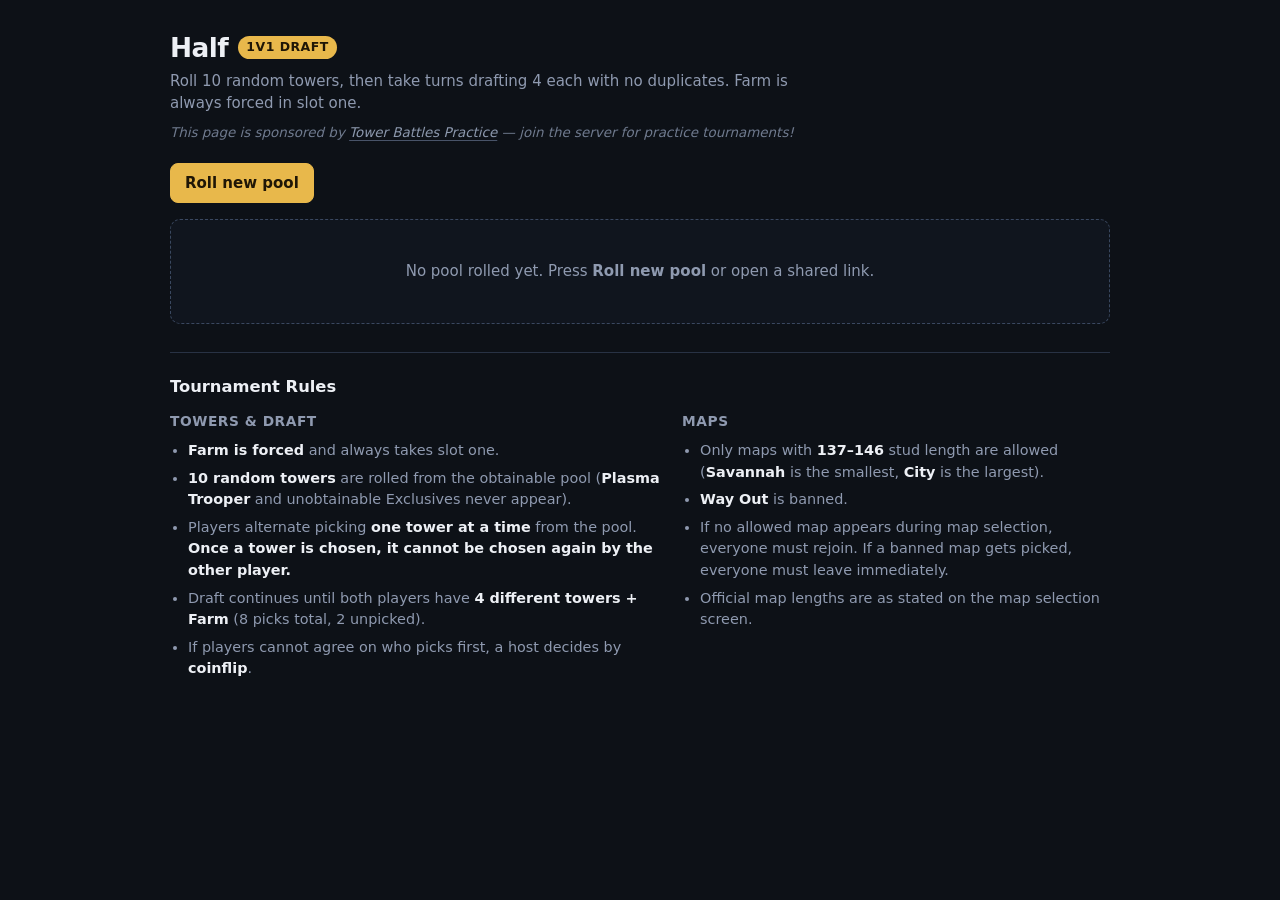
==== half/index.html @ 494b7d4e "Add Half 1v1 restriction roller and draft" ====
<!DOCTYPE html>
<html lang="en">
<head>
<meta charset="UTF-8">
<meta name="viewport" content="width=device-width, initial-scale=1.0">
<title>Half 1v1 — Restriction Roller</title>
<style>
:root{
  --bg:#0d1117;
  --panel:#151b26;
  --card:#1c2433;
  --card-hover:#232d40;
  --line:#283244;
  --line-strong:#3a4860;
  --ink:#edf0f5;
  --muted:#8f9ab0;
  --p1:#e8b84b;
  --p1-bg:rgba(232,184,75,.14);
  --p1-line:rgba(232,184,75,.55);
  --p2:#68b0ff;
  --p2-bg:rgba(104,176,255,.14);
  --p2-line:rgba(104,176,255,.55);
  --ok:#6ed494;
  --ok-bg:rgba(110,212,148,.12);
  --red:#f07a7a;
  --radius:10px;
}
*{box-sizing:border-box}
body{
  margin:0;
  background:var(--bg);
  color:var(--ink);
  font:15px/1.5 system-ui,-apple-system,"Segoe UI",Roboto,sans-serif;
  -webkit-font-smoothing:antialiased;
  padding:0 18px 56px;
}
.wrap{max-width:940px;margin:0 auto}

header{padding:32px 0 20px}
.title-row{display:flex;align-items:center;gap:10px;flex-wrap:wrap}
h1{font-size:1.65rem;letter-spacing:-.02em;margin:0;line-height:1.2}
.mode-tag{
  font-size:.78rem;font-weight:700;letter-spacing:.04em;text-transform:uppercase;
  color:#1f1606;background:var(--p1);padding:2px 8px;border-radius:999px;
}
.sub{color:var(--muted);margin:6px 0 0;max-width:68ch}
.sponsor{color:#6f7a8e;font-size:.84rem;margin:8px 0 0}
.sponsor a{color:#8c98ad;text-decoration-color:#485368;text-underline-offset:3px}
.sponsor a:hover{color:var(--p1);text-decoration-color:var(--p1)}

button{
  font:inherit;cursor:pointer;border:1px solid var(--line);
  background:var(--card);color:var(--ink);
  padding:8px 14px;border-radius:8px;
  transition:background .12s,border-color .12s,transform .08s,opacity .12s;
}
button:hover:not(:disabled){background:var(--card-hover);border-color:var(--line-strong)}
button:active:not(:disabled){transform:translateY(1px)}
button:focus-visible{outline:2px solid var(--p1);outline-offset:2px}
button:disabled{cursor:default;opacity:.45}
button.primary{background:var(--p1);border-color:var(--p1);color:#1f1606;font-weight:600}
button.primary:hover:not(:disabled){background:#f0c561;border-color:#f0c561}
button.ghost{background:transparent;padding:6px 11px;font-size:.88rem}

.toolbar{display:flex;flex-wrap:wrap;gap:8px;align-items:center;margin-bottom:16px}
.toolbar-meta{margin-left:auto;display:flex;align-items:center;gap:10px;flex-wrap:wrap}
.copied{color:var(--ok);font-size:.86rem;font-weight:500}
.seed{
  font:12.5px/1.2 ui-monospace,SFMono-Regular,Menlo,Consolas,monospace;
  color:var(--muted);background:var(--panel);border:1px solid var(--line);
  padding:5px 9px;border-radius:6px;
}
.seed:empty{display:none}
.share{margin:-6px 0 16px;display:none}
.share.show{display:block}
.share input{
  width:100%;font:13.5px/1.4 ui-monospace,SFMono-Regular,Menlo,monospace;
  background:var(--panel);border:1px solid var(--line-strong);color:var(--ink);
  padding:9px 11px;border-radius:8px;
}

.empty{
  color:var(--muted);padding:40px 24px;
  border:1px dashed var(--line-strong);border-radius:var(--radius);
  text-align:center;background:rgba(21,27,38,.5);
}

.section-label{
  display:flex;align-items:baseline;justify-content:space-between;gap:10px;
  flex-wrap:wrap;margin-bottom:12px;
}
.section-label h2{font-size:1.02rem;font-weight:600;margin:0;letter-spacing:-.01em}
.hint{font-size:.86rem;color:var(--muted)}

.panel{
  background:var(--panel);border:1px solid var(--line);
  border-radius:var(--radius);padding:16px;
}
.panel + .panel{margin-top:16px}

.pool{display:grid;grid-template-columns:repeat(5,minmax(0,1fr));gap:10px}
.tw{
  position:relative;display:flex;flex-direction:column;align-items:center;
  justify-content:center;gap:6px;padding:14px 8px 12px;text-align:center;
  min-height:106px;border-radius:9px;
}
.tw img{width:48px;height:48px;object-fit:contain;flex:none}
.tw .name{font-size:.88rem;font-weight:600;line-height:1.2;overflow-wrap:anywhere}
.tw .badge{
  position:absolute;top:6px;right:6px;
  font-size:.7rem;font-weight:700;letter-spacing:.02em;
  padding:2px 6px;border-radius:5px;line-height:1.2;
}
.pool.turn-p1 .tw:not(:disabled):hover{border-color:var(--p1);background:var(--p1-bg)}
.pool.turn-p2 .tw:not(:disabled):hover{border-color:var(--p2);background:var(--p2-bg)}
.tw.p1{background:var(--p1-bg);border-color:var(--p1-line);opacity:1}
.tw.p1 .badge{background:var(--p1);color:#1f1606}
.tw.p2{background:var(--p2-bg);border-color:var(--p2-line);opacity:1}
.tw.p2 .badge{background:var(--p2);color:#09192c}
.tw.unused{opacity:.38}
.tw.unused .badge{display:none}

.draft-bar{
  display:flex;flex-wrap:wrap;align-items:center;justify-content:space-between;
  gap:10px;padding-bottom:14px;margin-bottom:16px;border-bottom:1px solid var(--line);
}
.status{display:flex;align-items:center;gap:9px;flex-wrap:wrap}
.dot{width:9px;height:9px;border-radius:50%;flex:none;background:var(--muted)}
.status.p1 .dot{background:var(--p1);box-shadow:0 0 0 3px var(--p1-bg)}
.status.p2 .dot{background:var(--p2);box-shadow:0 0 0 3px var(--p2-bg)}
.status.ok .dot{background:var(--ok);box-shadow:0 0 0 3px var(--ok-bg)}
.status .word{font-weight:600}
.status.p1 .word{color:var(--p1)}
.status.p2 .word{color:var(--p2)}
.status.ok .word{color:var(--ok)}
.status .why{color:var(--muted);font-size:.9rem}

.draft-controls{display:flex;flex-wrap:wrap;gap:6px;align-items:center}
.coin{font-size:.85rem;color:var(--muted);margin-top:12px}
.coin:empty{display:none}
.coin b.p1{color:var(--p1)}
.coin b.p2{color:var(--p2)}

.player{
  padding:12px 14px;border-radius:9px;background:rgba(13,17,23,.45);
  border:1px solid var(--line);border-left-width:3px;
}
.player.p1{border-left-color:var(--p1)}
.player.p2{border-left-color:var(--p2)}
.player + .player{margin-top:12px}
.player-head{display:flex;align-items:center;justify-content:space-between;gap:8px;margin-bottom:10px}
.player-name{font-size:.95rem;font-weight:650;margin:0}
.player.p1 .player-name{color:var(--p1)}
.player.p2 .player-name{color:var(--p2)}
.pill{
  font-size:.76rem;font-weight:600;padding:2px 8px;border-radius:999px;
  border:1px solid var(--line);color:var(--muted);
}
.pill.p1{color:var(--p1);border-color:var(--p1-line);background:var(--p1-bg)}
.pill.p2{color:var(--p2);border-color:var(--p2-line);background:var(--p2-bg)}
.pill.ok{color:var(--ok);border-color:rgba(110,212,148,.4);background:var(--ok-bg)}

.slots{display:grid;grid-template-columns:repeat(5,minmax(0,1fr));gap:8px}
.slot{
  position:relative;min-height:98px;border:1px dashed var(--line);
  border-radius:8px;background:var(--card);
  display:flex;flex-direction:column;align-items:center;justify-content:center;
  gap:3px;font-size:.82rem;text-align:center;color:var(--muted);
  padding:8px 6px;overflow-wrap:anywhere;
}
.slot img{width:44px;height:44px;object-fit:contain}
.slot .sname{font-weight:600;color:var(--ink);line-height:1.2}
.slot small{font-size:.73rem;color:var(--muted)}
.slot.fixed,.slot.filled{border-style:solid}
.slot.p1{border-color:var(--p1-line);background:var(--p1-bg)}
.slot.p2{border-color:var(--p2-line);background:var(--p2-bg)}
.slot.next-p1{border-color:var(--p1);color:var(--p1);background:rgba(232,184,75,.05)}
.slot.next-p2{border-color:var(--p2);color:var(--p2);background:rgba(104,176,255,.05)}
button.slot.filled:hover{border-color:var(--red);background:rgba(240,122,122,.12)}
.slot .x{position:absolute;top:4px;right:7px;font-size:.9rem;line-height:1;color:var(--muted)}
button.slot.filled:hover .x{color:var(--red)}

.rules{margin-top:28px;border-top:1px solid var(--line);padding-top:22px}
.rules-grid{display:grid;grid-template-columns:1.15fr 1fr;gap:20px}
.rules h2{font-size:1.02rem;font-weight:600;margin:0 0 12px}
.rules h3{font-size:.86rem;font-weight:650;text-transform:uppercase;letter-spacing:.04em;color:var(--muted);margin:0 0 8px}
.rules ul{padding-left:18px;margin:0;color:var(--muted);font-size:.9rem}
.rules li{margin-bottom:6px}
.rules b{color:var(--ink);font-weight:600}

@media(max-width:740px){
  .pool{grid-template-columns:repeat(2,minmax(0,1fr));gap:8px}
  .tw{flex-direction:row;justify-content:flex-start;text-align:left;min-height:56px;padding:8px 34px 8px 10px;gap:10px}
  .tw img{width:34px;height:34px}
  .tw .badge{top:50%;transform:translateY(-50%);right:8px}
  .slots{gap:5px}
  .slot{min-height:86px;font-size:.74rem;padding:6px 3px}
  .slot img{width:34px;height:34px}
  .rules-grid{grid-template-columns:1fr;gap:16px}
  .toolbar-meta{margin-left:0}
}
</style>
</head>
<body>
<div class="wrap">
  <header>
    <div class="title-row">
      <h1>Half</h1>
      <span class="mode-tag">1v1 Draft</span>
    </div>
    <p class="sub">Roll 10 random towers, then take turns drafting 4 each with no duplicates. Farm is always forced in slot one.</p>
    <p class="sponsor"><em>This page is sponsored by <a id="sponsor-link" target="_blank" rel="noopener">Tower Battles Practice</a> — join the server for practice tournaments!</em></p>
  </header>

  <div class="toolbar">
    <button type="button" class="primary" id="roll">Roll new pool</button>
    <button type="button" id="copy" hidden>Copy URL</button>
    <button type="button" id="copypool" hidden>Copy pool</button>
    <div class="toolbar-meta">
      <span class="copied" id="copied"></span>
      <span class="seed" id="seedlbl"></span>
    </div>
  </div>
  <div class="share" id="share"><input id="shareurl" type="text" readonly spellcheck="false"></div>

  <div id="poolwrap"></div>

  <div id="draftwrap" class="panel" hidden>
    <div class="draft-bar">
      <div class="status" id="status">
        <span class="dot"></span>
        <span class="word" id="vword"></span>
        <span class="why" id="vwhy"></span>
      </div>
      <div class="draft-controls">
        <button type="button" class="ghost" id="coinflip">Flip coin</button>
        <button type="button" class="ghost" id="undo">Undo</button>
        <button type="button" class="ghost" id="reset">Reset</button>
      </div>
    </div>

    <div class="player p1">
      <div class="player-head">
        <h3 class="player-name">Player 1</h3>
        <span class="pill" id="p1tag"></span>
      </div>
      <div class="slots" id="slots1"></div>
    </div>

    <div class="player p2">
      <div class="player-head">
        <h3 class="player-name">Player 2</h3>
        <span class="pill" id="p2tag"></span>
      </div>
      <div class="slots" id="slots2"></div>
    </div>

    <div class="coin" id="coinlbl"></div>
  </div>

  <section class="rules">
    <h2>Tournament Rules</h2>
    <div class="rules-grid">
      <div>
        <h3>Towers &amp; Draft</h3>
        <ul>
          <li><b>Farm is forced</b> and always takes slot one.</li>
          <li><b>10 random towers</b> are rolled from the obtainable pool (<b>Plasma Trooper</b> and unobtainable Exclusives never appear).</li>
          <li>Players alternate picking <b>one tower at a time</b> from the pool. <b>Once a tower is chosen, it cannot be chosen again by the other player.</b></li>
          <li>Draft continues until both players have <b>4 different towers + Farm</b> (8 picks total, 2 unpicked).</li>
          <li>If players cannot agree on who picks first, a host decides by <b>coinflip</b>.</li>
        </ul>
      </div>
      <div>
        <h3>Maps</h3>
        <ul>
          <li>Only maps with <b>137–146</b> stud length are allowed (<b>Savannah</b> is the smallest, <b>City</b> is the largest).</li>
          <li><b>Way Out</b> is banned.</li>
          <li>If no allowed map appears during map selection, everyone must rejoin. If a banned map gets picked, everyone must leave immediately.</li>
          <li>Official map lengths are as stated on the map selection screen.</li>
        </ul>
      </div>
    </div>
  </section>
</div>

<script>
/*
  URL format: ?r=<16 hex chars> (64-bit seed). The 10-tower pool is drawn from a ChaCha20
  keystream (RFC 8439 block function) keyed by the seed, so the URL cannot be edited
  to produce arbitrary pools.

  To reproduce externally (e.g. Python):
    key   = 8 little-endian u32 words: [seed & 0xFFFFFFFF, seed >> 32, 0, 0, 0, 0, 0, 0]
    nonce = [0, 0, 0]; block counter starts at 0 and increments per block
    next(): take the next u32 word of ChaCha20 block output (16 words per block,
            in order), generating a new block when the current one is exhausted
    uniform(n): lim = floor(2^32 / n) * n; draw w = next() until w < lim; return w % n
    pool = CANDIDATES (alphabetical, below) copied
    for i in 0..9: j = i + uniform(len(pool) - i); swap pool[i], pool[j]
    rolled = pool[0:10]
    Check: seed 0123456789abcdef gives Scout, Mercenary, Phaser, Barracks, Zed,
      Soldier, Railgunner, Enforcer, Mortar, Fragger (in draw order).
*/
const sponsorLink = document.getElementById("sponsor-link");
sponsorLink.href = ["https:", "", ["dis", "cord.gg"].join(""), ["Ze7f", "wbr3CF"].join("")].join("/");

const CANDIDATES = ["Anarchist","Aviator","Barracks","Commander","Commando","Cryo-Gunner","DJ",
  "Enforcer","Flamethrower","Fragger","Golden Commando","Golden Scout","Graveyard","Hallowboomer",
  "Marksman","Mercenary","Mortar","Patrioteer","Patrol","Phaser","Railgunner","Scout",
  "Shotgunner","Sniper","Soldier","Tuber","Tweeter","Zed"];
const POOL_SIZE = 10;
const PICKS_PER_PLAYER = 4;
const icon = n => "icons/" + n.replace(/[ -]/g,"_") + ".png";

const rotl = (x,n) => ((x << n) | (x >>> (32-n))) >>> 0;
function qr(s,a,b,c,d){
  s[a]=(s[a]+s[b])>>>0; s[d]=rotl(s[d]^s[a],16);
  s[c]=(s[c]+s[d])>>>0; s[b]=rotl(s[b]^s[c],12);
  s[a]=(s[a]+s[b])>>>0; s[d]=rotl(s[d]^s[a],8);
  s[c]=(s[c]+s[d])>>>0; s[b]=rotl(s[b]^s[c],7);
}
function chachaBlock(key, counter, nonce){
  const st = [0x61707865,0x3320646e,0x79622d32,0x6b206574, ...key, counter, ...nonce];
  const w = st.slice();
  for(let i=0;i<10;i++){
    qr(w,0,4,8,12); qr(w,1,5,9,13); qr(w,2,6,10,14); qr(w,3,7,11,15);
    qr(w,0,5,10,15); qr(w,1,6,11,12); qr(w,2,7,8,13); qr(w,3,4,9,14);
  }
  return w.map((x,i)=>(x+st[i])>>>0);
}
function chachaStream(seed){
  const key = [Number(seed & 0xFFFFFFFFn), Number(seed >> 32n), 0,0,0,0,0,0];
  let words = [], counter = 0;
  const next = () => { if(!words.length){ words = chachaBlock(key, counter++, [0,0,0]); } return words.shift(); };
  return function uniform(n){
    const lim = Math.floor(4294967296 / n) * n;
    for(;;){ const w = next(); if(w < lim) return w % n; }
  };
}
function poolFromSeed(seed){
  const uniform = chachaStream(seed);
  const pool = CANDIDATES.slice();
  for(let i=0;i<POOL_SIZE;i++){
    const j = i + uniform(pool.length - i);
    [pool[i],pool[j]] = [pool[j],pool[i]];
  }
  return pool.slice(0, POOL_SIZE);
}
function parseSeed(s){ return /^[0-9a-f]{16}$/i.test(s||"") ? BigInt("0x"+s) : null; }
function randomSeed(){ const b = new BigUint64Array(1); crypto.getRandomValues(b); return b[0]; }
const hex = s => s.toString(16).padStart(16,"0");

let seed = null, pool = null, sortedPool = null;
let picks = {1: [], 2: []};
let historyStack = [];
let firstPlayer = 1;
let coinFlips = 0;

function nextPlayer(){
  const n1 = picks[1].length, n2 = picks[2].length;
  if(n1 >= PICKS_PER_PLAYER && n2 >= PICKS_PER_PLAYER) return null;
  if(n1 < n2) return 1;
  if(n2 < n1) return 2;
  return firstPlayer;
}
function ownerOf(tower){
  if(picks[1].includes(tower)) return 1;
  if(picks[2].includes(tower)) return 2;
  return 0;
}
function pickNumberOf(tower){
  const idx = historyStack.findIndex(e => e.tower === tower);
  return idx >= 0 ? idx + 1 : 0;
}
function draftTower(tower){
  const turn = nextPlayer();
  if(!turn || ownerOf(tower)) return;
  picks[turn].push(tower);
  historyStack.push({player: turn, tower});
  render();
}
function removeTower(player, tower){
  picks[player] = picks[player].filter(t => t !== tower);
  historyStack = historyStack.filter(e => e.tower !== tower);
  render();
}
function undoPick(){
  const last = historyStack.pop();
  if(!last) return;
  picks[last.player] = picks[last.player].filter(t => t !== last.tower);
  render();
}
function resetDraft(){
  picks = {1: [], 2: []};
  historyStack = [];
  render();
}

function renderPool(){
  const el = document.getElementById("poolwrap");
  if(!pool){
    el.innerHTML = '<div class="empty">No pool rolled yet. Press <b>Roll new pool</b> or open a shared link.</div>';
    return;
  }
  const turn = nextPlayer();
  const remaining = POOL_SIZE - historyStack.length;
  const hint = turn
    ? `Click a tower to draft for Player ${turn} · ${remaining} available`
    : `${remaining} towers left unpicked`;

  el.innerHTML = `<div class="panel">
    <div class="section-label">
      <h2>Rolled pool</h2>
      <span class="hint">${hint}</span>
    </div>
    <div class="pool ${turn ? "turn-p"+turn : ""}">${sortedPool.map(t => {
      const owner = ownerOf(t);
      const num = pickNumberOf(t);
      const cls = owner ? `p${owner}` : (!turn ? "unused" : "");
      const badge = owner ? `<span class="badge">P${owner} · #${num}</span>` : "";
      const disabled = owner || !turn ? "disabled" : "";
      return `<button type="button" class="tw ${cls}" data-t="${t}" ${disabled}>${badge}<img src="${icon(t)}" alt=""><span class="name">${t}</span></button>`;
    }).join("")}</div>
  </div>`;

  el.querySelectorAll("button[data-t]").forEach(b => b.addEventListener("click", () => draftTower(b.dataset.t)));
}

function renderPlayerSlots(player, elId, tagId){
  const el = document.getElementById(elId);
  const tag = document.getElementById(tagId);
  const turn = nextPlayer();
  const list = picks[player];

  tag.className = "pill";
  if(turn === player){
    tag.textContent = "Picking now";
    tag.classList.add("p"+player);
  } else if(list.length === PICKS_PER_PLAYER){
    tag.textContent = "Ready · 5/5";
    tag.classList.add("ok");
  } else {
    tag.textContent = `${list.length} / ${PICKS_PER_PLAYER} drafted`;
  }

  const names = ["Farm", ...list];
  el.innerHTML = "";
  for(let i=0;i<PICKS_PER_PLAYER+1;i++){
    const t = names[i];
    const isRemovable = Boolean(t && t !== "Farm");
    const d = document.createElement(isRemovable ? "button" : "div");
    d.className = "slot";
    if(t){
      const num = t === "Farm" ? 0 : pickNumberOf(t);
      d.innerHTML = `<img src="${icon(t)}" alt=""><span class="sname">${t}</span><small>${t==="Farm" ? "required" : "pick #"+num}</small>`;
      if(t === "Farm"){
        d.classList.add("fixed");
      } else {
        d.type = "button";
        d.title = "Remove " + t;
        d.classList.add("filled", "p"+player);
        d.insertAdjacentHTML("beforeend", '<span class="x" aria-hidden="true">×</span>');
        d.addEventListener("click", () => removeTower(player, t));
      }
    } else if(turn === player && i === names.length){
      d.classList.add("next-p"+player);
      d.textContent = "next pick";
    } else {
      d.textContent = "open";
    }
    el.appendChild(d);
  }
}

function renderDraft(){
  const wrap = document.getElementById("draftwrap");
  if(!pool){ wrap.hidden = true; return; }
  wrap.hidden = false;

  const turn = nextPlayer();
  const totalPicks = historyStack.length;
  const maxPicks = PICKS_PER_PLAYER * 2;
  const st = document.getElementById("status");
  st.classList.remove("p1","p2","ok");
  if(turn){
    st.classList.add("p"+turn);
    document.getElementById("vword").textContent = `Player ${turn}'s turn`;
    document.getElementById("vwhy").textContent = `Pick ${totalPicks + 1} of ${maxPicks}`;
  } else {
    st.classList.add("ok");
    document.getElementById("vword").textContent = "Draft complete";
    document.getElementById("vwhy").textContent = "4 towers + Farm each";
  }

  renderPlayerSlots(1, "slots1", "p1tag");
  renderPlayerSlots(2, "slots2", "p2tag");

  document.getElementById("undo").disabled = historyStack.length === 0;
  document.getElementById("reset").disabled = historyStack.length === 0;
}

function render(){
  renderPool();
  renderDraft();
}

function clearFeedback(){
  document.getElementById("copied").textContent = "";
  document.getElementById("share").classList.remove("show");
}

function setSeed(s, push){
  seed = s;
  pool = poolFromSeed(s);
  sortedPool = pool.slice().sort((a,b) => a.localeCompare(b));
  picks = {1: [], 2: []};
  historyStack = [];
  firstPlayer = 1;
  coinFlips = 0;
  document.getElementById("coinlbl").textContent = "";

  const url = location.pathname + "?r=" + hex(s);
  if(push) history.pushState(null,"",url); else history.replaceState(null,"",url);
  document.getElementById("seedlbl").textContent = hex(s);
  document.getElementById("copy").hidden = false;
  document.getElementById("copypool").hidden = false;
  clearFeedback();
  render();
}

function loadFromUrl(){
  const s = parseSeed(new URLSearchParams(location.search).get("r"));
  if(s === null){
    seed = pool = sortedPool = null;
    picks = {1: [], 2: []};
    historyStack = [];
    firstPlayer = 1;
    coinFlips = 0;
    document.getElementById("seedlbl").textContent = "";
    document.getElementById("coinlbl").textContent = "";
    document.getElementById("copy").hidden = true;
    document.getElementById("copypool").hidden = true;
    clearFeedback();
    render();
  } else {
    setSeed(s, false);
  }
}

async function copyText(text, label){
  try{
    await navigator.clipboard.writeText(text);
    document.getElementById("copied").textContent = label;
    document.getElementById("share").classList.remove("show");
  } catch(e){
    const sh = document.getElementById("share");
    sh.classList.add("show");
    const inp = document.getElementById("shareurl");
    inp.value = text;
    inp.focus();
    inp.select();
  }
}

document.getElementById("roll").addEventListener("click", () => setSeed(randomSeed(), true));
document.getElementById("undo").addEventListener("click", undoPick);
document.getElementById("reset").addEventListener("click", resetDraft);
document.getElementById("coinflip").addEventListener("click", () => {
  const b = new Uint8Array(1);
  crypto.getRandomValues(b);
  const winner = (b[0] & 1) + 1;
  coinFlips++;
  const lbl = document.getElementById("coinlbl");
  if(historyStack.length === 0){
    firstPlayer = winner;
    render();
  }
  const suffix = coinFlips > 1 ? ` (#${coinFlips})` : "";
  lbl.innerHTML = `Coinflip${suffix}: <b class="p${winner}">Player ${winner}</b> picks first.`;
});
document.getElementById("copy").addEventListener("click", () => {
  if(seed === null) return;
  const base = location.origin === "null" ? location.href.split("?")[0] : location.origin + location.pathname;
  copyText(base + "?r=" + hex(seed), "URL copied!");
});
document.getElementById("copypool").addEventListener("click", () => {
  if(!sortedPool) return;
  copyText(sortedPool.join(", "), "Pool copied!");
});
window.addEventListener("popstate", loadFromUrl);
loadFromUrl();
</script>
</body>
</html>
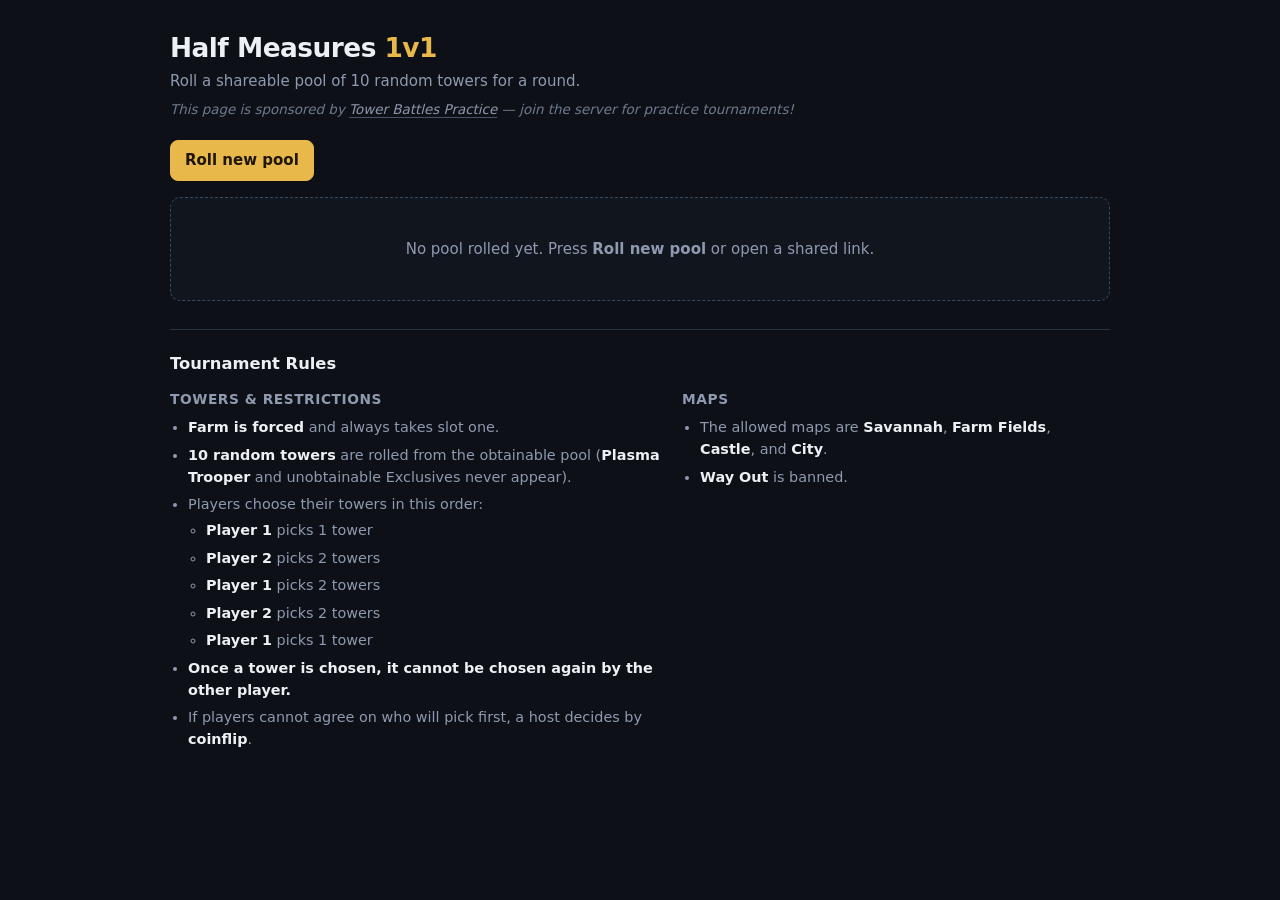
==== commit 7b1fb9f3: "Update Half Measures 1v1 roller: remove draft picker and update rules" ====
--- a/half/index.html
+++ b/half/index.html
@@ -3,7 +3,7 @@
 <head>
 <meta charset="UTF-8">
 <meta name="viewport" content="width=device-width, initial-scale=1.0">
-<title>Half 1v1 — Restriction Roller</title>
+<title>Half Measures 1v1 — Restriction Roller</title>
 <style>
 :root{
   --bg:#0d1117;
@@ -14,15 +14,8 @@
   --line-strong:#3a4860;
   --ink:#edf0f5;
   --muted:#8f9ab0;
-  --p1:#e8b84b;
-  --p1-bg:rgba(232,184,75,.14);
-  --p1-line:rgba(232,184,75,.55);
-  --p2:#68b0ff;
-  --p2-bg:rgba(104,176,255,.14);
-  --p2-line:rgba(104,176,255,.55);
+  --accent:#e8b84b;
   --ok:#6ed494;
-  --ok-bg:rgba(110,212,148,.12);
-  --red:#f07a7a;
   --radius:10px;
 }
 *{box-sizing:border-box}
@@ -37,30 +30,24 @@
 .wrap{max-width:940px;margin:0 auto}
 
 header{padding:32px 0 20px}
-.title-row{display:flex;align-items:center;gap:10px;flex-wrap:wrap}
 h1{font-size:1.65rem;letter-spacing:-.02em;margin:0;line-height:1.2}
-.mode-tag{
-  font-size:.78rem;font-weight:700;letter-spacing:.04em;text-transform:uppercase;
-  color:#1f1606;background:var(--p1);padding:2px 8px;border-radius:999px;
-}
+h1 .hl{color:var(--accent)}
 .sub{color:var(--muted);margin:6px 0 0;max-width:68ch}
 .sponsor{color:#6f7a8e;font-size:.84rem;margin:8px 0 0}
 .sponsor a{color:#8c98ad;text-decoration-color:#485368;text-underline-offset:3px}
-.sponsor a:hover{color:var(--p1);text-decoration-color:var(--p1)}
+.sponsor a:hover{color:var(--accent);text-decoration-color:var(--accent)}
 
 button{
   font:inherit;cursor:pointer;border:1px solid var(--line);
   background:var(--card);color:var(--ink);
   padding:8px 14px;border-radius:8px;
-  transition:background .12s,border-color .12s,transform .08s,opacity .12s;
-}
-button:hover:not(:disabled){background:var(--card-hover);border-color:var(--line-strong)}
-button:active:not(:disabled){transform:translateY(1px)}
-button:focus-visible{outline:2px solid var(--p1);outline-offset:2px}
-button:disabled{cursor:default;opacity:.45}
-button.primary{background:var(--p1);border-color:var(--p1);color:#1f1606;font-weight:600}
-button.primary:hover:not(:disabled){background:#f0c561;border-color:#f0c561}
-button.ghost{background:transparent;padding:6px 11px;font-size:.88rem}
+  transition:background .12s,border-color .12s,transform .08s;
+}
+button:hover{background:var(--card-hover);border-color:var(--line-strong)}
+button:active{transform:translateY(1px)}
+button:focus-visible{outline:2px solid var(--accent);outline-offset:2px}
+button.primary{background:var(--accent);border-color:var(--accent);color:#1f1606;font-weight:600}
+button.primary:hover{background:#f0c561;border-color:#f0c561}
 
 .toolbar{display:flex;flex-wrap:wrap;gap:8px;align-items:center;margin-bottom:16px}
 .toolbar-meta{margin-left:auto;display:flex;align-items:center;gap:10px;flex-wrap:wrap}
@@ -90,112 +77,35 @@
   flex-wrap:wrap;margin-bottom:12px;
 }
 .section-label h2{font-size:1.02rem;font-weight:600;margin:0;letter-spacing:-.01em}
-.hint{font-size:.86rem;color:var(--muted)}
 
 .panel{
   background:var(--panel);border:1px solid var(--line);
   border-radius:var(--radius);padding:16px;
 }
-.panel + .panel{margin-top:16px}
 
 .pool{display:grid;grid-template-columns:repeat(5,minmax(0,1fr));gap:10px}
 .tw{
-  position:relative;display:flex;flex-direction:column;align-items:center;
+  display:flex;flex-direction:column;align-items:center;
   justify-content:center;gap:6px;padding:14px 8px 12px;text-align:center;
   min-height:106px;border-radius:9px;
+  background:var(--card);border:1px solid var(--line);
 }
 .tw img{width:48px;height:48px;object-fit:contain;flex:none}
 .tw .name{font-size:.88rem;font-weight:600;line-height:1.2;overflow-wrap:anywhere}
-.tw .badge{
-  position:absolute;top:6px;right:6px;
-  font-size:.7rem;font-weight:700;letter-spacing:.02em;
-  padding:2px 6px;border-radius:5px;line-height:1.2;
-}
-.pool.turn-p1 .tw:not(:disabled):hover{border-color:var(--p1);background:var(--p1-bg)}
-.pool.turn-p2 .tw:not(:disabled):hover{border-color:var(--p2);background:var(--p2-bg)}
-.tw.p1{background:var(--p1-bg);border-color:var(--p1-line);opacity:1}
-.tw.p1 .badge{background:var(--p1);color:#1f1606}
-.tw.p2{background:var(--p2-bg);border-color:var(--p2-line);opacity:1}
-.tw.p2 .badge{background:var(--p2);color:#09192c}
-.tw.unused{opacity:.38}
-.tw.unused .badge{display:none}
-
-.draft-bar{
-  display:flex;flex-wrap:wrap;align-items:center;justify-content:space-between;
-  gap:10px;padding-bottom:14px;margin-bottom:16px;border-bottom:1px solid var(--line);
-}
-.status{display:flex;align-items:center;gap:9px;flex-wrap:wrap}
-.dot{width:9px;height:9px;border-radius:50%;flex:none;background:var(--muted)}
-.status.p1 .dot{background:var(--p1);box-shadow:0 0 0 3px var(--p1-bg)}
-.status.p2 .dot{background:var(--p2);box-shadow:0 0 0 3px var(--p2-bg)}
-.status.ok .dot{background:var(--ok);box-shadow:0 0 0 3px var(--ok-bg)}
-.status .word{font-weight:600}
-.status.p1 .word{color:var(--p1)}
-.status.p2 .word{color:var(--p2)}
-.status.ok .word{color:var(--ok)}
-.status .why{color:var(--muted);font-size:.9rem}
-
-.draft-controls{display:flex;flex-wrap:wrap;gap:6px;align-items:center}
-.coin{font-size:.85rem;color:var(--muted);margin-top:12px}
-.coin:empty{display:none}
-.coin b.p1{color:var(--p1)}
-.coin b.p2{color:var(--p2)}
-
-.player{
-  padding:12px 14px;border-radius:9px;background:rgba(13,17,23,.45);
-  border:1px solid var(--line);border-left-width:3px;
-}
-.player.p1{border-left-color:var(--p1)}
-.player.p2{border-left-color:var(--p2)}
-.player + .player{margin-top:12px}
-.player-head{display:flex;align-items:center;justify-content:space-between;gap:8px;margin-bottom:10px}
-.player-name{font-size:.95rem;font-weight:650;margin:0}
-.player.p1 .player-name{color:var(--p1)}
-.player.p2 .player-name{color:var(--p2)}
-.pill{
-  font-size:.76rem;font-weight:600;padding:2px 8px;border-radius:999px;
-  border:1px solid var(--line);color:var(--muted);
-}
-.pill.p1{color:var(--p1);border-color:var(--p1-line);background:var(--p1-bg)}
-.pill.p2{color:var(--p2);border-color:var(--p2-line);background:var(--p2-bg)}
-.pill.ok{color:var(--ok);border-color:rgba(110,212,148,.4);background:var(--ok-bg)}
-
-.slots{display:grid;grid-template-columns:repeat(5,minmax(0,1fr));gap:8px}
-.slot{
-  position:relative;min-height:98px;border:1px dashed var(--line);
-  border-radius:8px;background:var(--card);
-  display:flex;flex-direction:column;align-items:center;justify-content:center;
-  gap:3px;font-size:.82rem;text-align:center;color:var(--muted);
-  padding:8px 6px;overflow-wrap:anywhere;
-}
-.slot img{width:44px;height:44px;object-fit:contain}
-.slot .sname{font-weight:600;color:var(--ink);line-height:1.2}
-.slot small{font-size:.73rem;color:var(--muted)}
-.slot.fixed,.slot.filled{border-style:solid}
-.slot.p1{border-color:var(--p1-line);background:var(--p1-bg)}
-.slot.p2{border-color:var(--p2-line);background:var(--p2-bg)}
-.slot.next-p1{border-color:var(--p1);color:var(--p1);background:rgba(232,184,75,.05)}
-.slot.next-p2{border-color:var(--p2);color:var(--p2);background:rgba(104,176,255,.05)}
-button.slot.filled:hover{border-color:var(--red);background:rgba(240,122,122,.12)}
-.slot .x{position:absolute;top:4px;right:7px;font-size:.9rem;line-height:1;color:var(--muted)}
-button.slot.filled:hover .x{color:var(--red)}
 
 .rules{margin-top:28px;border-top:1px solid var(--line);padding-top:22px}
 .rules-grid{display:grid;grid-template-columns:1.15fr 1fr;gap:20px}
 .rules h2{font-size:1.02rem;font-weight:600;margin:0 0 12px}
 .rules h3{font-size:.86rem;font-weight:650;text-transform:uppercase;letter-spacing:.04em;color:var(--muted);margin:0 0 8px}
 .rules ul{padding-left:18px;margin:0;color:var(--muted);font-size:.9rem}
+.rules ul ul{margin-top:4px;margin-bottom:4px}
 .rules li{margin-bottom:6px}
 .rules b{color:var(--ink);font-weight:600}
 
 @media(max-width:740px){
   .pool{grid-template-columns:repeat(2,minmax(0,1fr));gap:8px}
-  .tw{flex-direction:row;justify-content:flex-start;text-align:left;min-height:56px;padding:8px 34px 8px 10px;gap:10px}
+  .tw{flex-direction:row;justify-content:flex-start;text-align:left;min-height:56px;padding:8px 12px;gap:10px}
   .tw img{width:34px;height:34px}
-  .tw .badge{top:50%;transform:translateY(-50%);right:8px}
-  .slots{gap:5px}
-  .slot{min-height:86px;font-size:.74rem;padding:6px 3px}
-  .slot img{width:34px;height:34px}
   .rules-grid{grid-template-columns:1fr;gap:16px}
   .toolbar-meta{margin-left:0}
 }
@@ -204,11 +114,8 @@
 <body>
 <div class="wrap">
   <header>
-    <div class="title-row">
-      <h1>Half</h1>
-      <span class="mode-tag">1v1 Draft</span>
-    </div>
-    <p class="sub">Roll 10 random towers, then take turns drafting 4 each with no duplicates. Farm is always forced in slot one.</p>
+    <h1>Half Measures <span class="hl">1v1</span></h1>
+    <p class="sub">Roll a shareable pool of 10 random towers for a round.</p>
     <p class="sponsor"><em>This page is sponsored by <a id="sponsor-link" target="_blank" rel="noopener">Tower Battles Practice</a> — join the server for practice tournaments!</em></p>
   </header>
 
@@ -225,59 +132,32 @@
 
   <div id="poolwrap"></div>
 
-  <div id="draftwrap" class="panel" hidden>
-    <div class="draft-bar">
-      <div class="status" id="status">
-        <span class="dot"></span>
-        <span class="word" id="vword"></span>
-        <span class="why" id="vwhy"></span>
-      </div>
-      <div class="draft-controls">
-        <button type="button" class="ghost" id="coinflip">Flip coin</button>
-        <button type="button" class="ghost" id="undo">Undo</button>
-        <button type="button" class="ghost" id="reset">Reset</button>
-      </div>
-    </div>
-
-    <div class="player p1">
-      <div class="player-head">
-        <h3 class="player-name">Player 1</h3>
-        <span class="pill" id="p1tag"></span>
-      </div>
-      <div class="slots" id="slots1"></div>
-    </div>
-
-    <div class="player p2">
-      <div class="player-head">
-        <h3 class="player-name">Player 2</h3>
-        <span class="pill" id="p2tag"></span>
-      </div>
-      <div class="slots" id="slots2"></div>
-    </div>
-
-    <div class="coin" id="coinlbl"></div>
-  </div>
-
   <section class="rules">
     <h2>Tournament Rules</h2>
     <div class="rules-grid">
       <div>
-        <h3>Towers &amp; Draft</h3>
+        <h3>Towers &amp; Restrictions</h3>
         <ul>
           <li><b>Farm is forced</b> and always takes slot one.</li>
           <li><b>10 random towers</b> are rolled from the obtainable pool (<b>Plasma Trooper</b> and unobtainable Exclusives never appear).</li>
-          <li>Players alternate picking <b>one tower at a time</b> from the pool. <b>Once a tower is chosen, it cannot be chosen again by the other player.</b></li>
-          <li>Draft continues until both players have <b>4 different towers + Farm</b> (8 picks total, 2 unpicked).</li>
-          <li>If players cannot agree on who picks first, a host decides by <b>coinflip</b>.</li>
+          <li>Players choose their towers in this order:
+            <ul>
+              <li><b>Player 1</b> picks 1 tower</li>
+              <li><b>Player 2</b> picks 2 towers</li>
+              <li><b>Player 1</b> picks 2 towers</li>
+              <li><b>Player 2</b> picks 2 towers</li>
+              <li><b>Player 1</b> picks 1 tower</li>
+            </ul>
+          </li>
+          <li><b>Once a tower is chosen, it cannot be chosen again by the other player.</b></li>
+          <li>If players cannot agree on who will pick first, a host decides by <b>coinflip</b>.</li>
         </ul>
       </div>
       <div>
         <h3>Maps</h3>
         <ul>
-          <li>Only maps with <b>137–146</b> stud length are allowed (<b>Savannah</b> is the smallest, <b>City</b> is the largest).</li>
+          <li>The allowed maps are <b>Savannah</b>, <b>Farm Fields</b>, <b>Castle</b>, and <b>City</b>.</li>
           <li><b>Way Out</b> is banned.</li>
-          <li>If no allowed map appears during map selection, everyone must rejoin. If a banned map gets picked, everyone must leave immediately.</li>
-          <li>Official map lengths are as stated on the map selection screen.</li>
         </ul>
       </div>
     </div>
@@ -310,7 +190,6 @@
   "Marksman","Mercenary","Mortar","Patrioteer","Patrol","Phaser","Railgunner","Scout",
   "Shotgunner","Sniper","Soldier","Tuber","Tweeter","Zed"];
 const POOL_SIZE = 10;
-const PICKS_PER_PLAYER = 4;
 const icon = n => "icons/" + n.replace(/[ -]/g,"_") + ".png";
 
 const rotl = (x,n) => ((x << n) | (x >>> (32-n))) >>> 0;
@@ -351,158 +230,22 @@
 function randomSeed(){ const b = new BigUint64Array(1); crypto.getRandomValues(b); return b[0]; }
 const hex = s => s.toString(16).padStart(16,"0");
 
-let seed = null, pool = null, sortedPool = null;
-let picks = {1: [], 2: []};
-let historyStack = [];
-let firstPlayer = 1;
-let coinFlips = 0;
-
-function nextPlayer(){
-  const n1 = picks[1].length, n2 = picks[2].length;
-  if(n1 >= PICKS_PER_PLAYER && n2 >= PICKS_PER_PLAYER) return null;
-  if(n1 < n2) return 1;
-  if(n2 < n1) return 2;
-  return firstPlayer;
-}
-function ownerOf(tower){
-  if(picks[1].includes(tower)) return 1;
-  if(picks[2].includes(tower)) return 2;
-  return 0;
-}
-function pickNumberOf(tower){
-  const idx = historyStack.findIndex(e => e.tower === tower);
-  return idx >= 0 ? idx + 1 : 0;
-}
-function draftTower(tower){
-  const turn = nextPlayer();
-  if(!turn || ownerOf(tower)) return;
-  picks[turn].push(tower);
-  historyStack.push({player: turn, tower});
-  render();
-}
-function removeTower(player, tower){
-  picks[player] = picks[player].filter(t => t !== tower);
-  historyStack = historyStack.filter(e => e.tower !== tower);
-  render();
-}
-function undoPick(){
-  const last = historyStack.pop();
-  if(!last) return;
-  picks[last.player] = picks[last.player].filter(t => t !== last.tower);
-  render();
-}
-function resetDraft(){
-  picks = {1: [], 2: []};
-  historyStack = [];
-  render();
-}
+let seed = null, sortedPool = null;
 
 function renderPool(){
   const el = document.getElementById("poolwrap");
-  if(!pool){
+  if(!sortedPool){
     el.innerHTML = '<div class="empty">No pool rolled yet. Press <b>Roll new pool</b> or open a shared link.</div>';
     return;
   }
-  const turn = nextPlayer();
-  const remaining = POOL_SIZE - historyStack.length;
-  const hint = turn
-    ? `Click a tower to draft for Player ${turn} · ${remaining} available`
-    : `${remaining} towers left unpicked`;
-
   el.innerHTML = `<div class="panel">
     <div class="section-label">
-      <h2>Rolled pool</h2>
-      <span class="hint">${hint}</span>
+      <h2>Rolled pool (${POOL_SIZE} towers)</h2>
     </div>
-    <div class="pool ${turn ? "turn-p"+turn : ""}">${sortedPool.map(t => {
-      const owner = ownerOf(t);
-      const num = pickNumberOf(t);
-      const cls = owner ? `p${owner}` : (!turn ? "unused" : "");
-      const badge = owner ? `<span class="badge">P${owner} · #${num}</span>` : "";
-      const disabled = owner || !turn ? "disabled" : "";
-      return `<button type="button" class="tw ${cls}" data-t="${t}" ${disabled}>${badge}<img src="${icon(t)}" alt=""><span class="name">${t}</span></button>`;
-    }).join("")}</div>
+    <div class="pool">${sortedPool.map(t =>
+      `<div class="tw"><img src="${icon(t)}" alt=""><span class="name">${t}</span></div>`
+    ).join("")}</div>
   </div>`;
-
-  el.querySelectorAll("button[data-t]").forEach(b => b.addEventListener("click", () => draftTower(b.dataset.t)));
-}
-
-function renderPlayerSlots(player, elId, tagId){
-  const el = document.getElementById(elId);
-  const tag = document.getElementById(tagId);
-  const turn = nextPlayer();
-  const list = picks[player];
-
-  tag.className = "pill";
-  if(turn === player){
-    tag.textContent = "Picking now";
-    tag.classList.add("p"+player);
-  } else if(list.length === PICKS_PER_PLAYER){
-    tag.textContent = "Ready · 5/5";
-    tag.classList.add("ok");
-  } else {
-    tag.textContent = `${list.length} / ${PICKS_PER_PLAYER} drafted`;
-  }
-
-  const names = ["Farm", ...list];
-  el.innerHTML = "";
-  for(let i=0;i<PICKS_PER_PLAYER+1;i++){
-    const t = names[i];
-    const isRemovable = Boolean(t && t !== "Farm");
-    const d = document.createElement(isRemovable ? "button" : "div");
-    d.className = "slot";
-    if(t){
-      const num = t === "Farm" ? 0 : pickNumberOf(t);
-      d.innerHTML = `<img src="${icon(t)}" alt=""><span class="sname">${t}</span><small>${t==="Farm" ? "required" : "pick #"+num}</small>`;
-      if(t === "Farm"){
-        d.classList.add("fixed");
-      } else {
-        d.type = "button";
-        d.title = "Remove " + t;
-        d.classList.add("filled", "p"+player);
-        d.insertAdjacentHTML("beforeend", '<span class="x" aria-hidden="true">×</span>');
-        d.addEventListener("click", () => removeTower(player, t));
-      }
-    } else if(turn === player && i === names.length){
-      d.classList.add("next-p"+player);
-      d.textContent = "next pick";
-    } else {
-      d.textContent = "open";
-    }
-    el.appendChild(d);
-  }
-}
-
-function renderDraft(){
-  const wrap = document.getElementById("draftwrap");
-  if(!pool){ wrap.hidden = true; return; }
-  wrap.hidden = false;
-
-  const turn = nextPlayer();
-  const totalPicks = historyStack.length;
-  const maxPicks = PICKS_PER_PLAYER * 2;
-  const st = document.getElementById("status");
-  st.classList.remove("p1","p2","ok");
-  if(turn){
-    st.classList.add("p"+turn);
-    document.getElementById("vword").textContent = `Player ${turn}'s turn`;
-    document.getElementById("vwhy").textContent = `Pick ${totalPicks + 1} of ${maxPicks}`;
-  } else {
-    st.classList.add("ok");
-    document.getElementById("vword").textContent = "Draft complete";
-    document.getElementById("vwhy").textContent = "4 towers + Farm each";
-  }
-
-  renderPlayerSlots(1, "slots1", "p1tag");
-  renderPlayerSlots(2, "slots2", "p2tag");
-
-  document.getElementById("undo").disabled = historyStack.length === 0;
-  document.getElementById("reset").disabled = historyStack.length === 0;
-}
-
-function render(){
-  renderPool();
-  renderDraft();
 }
 
 function clearFeedback(){
@@ -512,37 +255,25 @@
 
 function setSeed(s, push){
   seed = s;
-  pool = poolFromSeed(s);
-  sortedPool = pool.slice().sort((a,b) => a.localeCompare(b));
-  picks = {1: [], 2: []};
-  historyStack = [];
-  firstPlayer = 1;
-  coinFlips = 0;
-  document.getElementById("coinlbl").textContent = "";
-
+  sortedPool = poolFromSeed(s).sort((a,b) => a.localeCompare(b));
   const url = location.pathname + "?r=" + hex(s);
   if(push) history.pushState(null,"",url); else history.replaceState(null,"",url);
   document.getElementById("seedlbl").textContent = hex(s);
   document.getElementById("copy").hidden = false;
   document.getElementById("copypool").hidden = false;
   clearFeedback();
-  render();
+  renderPool();
 }
 
 function loadFromUrl(){
   const s = parseSeed(new URLSearchParams(location.search).get("r"));
   if(s === null){
-    seed = pool = sortedPool = null;
-    picks = {1: [], 2: []};
-    historyStack = [];
-    firstPlayer = 1;
-    coinFlips = 0;
+    seed = sortedPool = null;
     document.getElementById("seedlbl").textContent = "";
-    document.getElementById("coinlbl").textContent = "";
     document.getElementById("copy").hidden = true;
     document.getElementById("copypool").hidden = true;
     clearFeedback();
-    render();
+    renderPool();
   } else {
     setSeed(s, false);
   }
@@ -564,21 +295,6 @@
 }
 
 document.getElementById("roll").addEventListener("click", () => setSeed(randomSeed(), true));
-document.getElementById("undo").addEventListener("click", undoPick);
-document.getElementById("reset").addEventListener("click", resetDraft);
-document.getElementById("coinflip").addEventListener("click", () => {
-  const b = new Uint8Array(1);
-  crypto.getRandomValues(b);
-  const winner = (b[0] & 1) + 1;
-  coinFlips++;
-  const lbl = document.getElementById("coinlbl");
-  if(historyStack.length === 0){
-    firstPlayer = winner;
-    render();
-  }
-  const suffix = coinFlips > 1 ? ` (#${coinFlips})` : "";
-  lbl.innerHTML = `Coinflip${suffix}: <b class="p${winner}">Player ${winner}</b> picks first.`;
-});
 document.getElementById("copy").addEventListener("click", () => {
   if(seed === null) return;
   const base = location.origin === "null" ? location.href.split("?")[0] : location.origin + location.pathname;
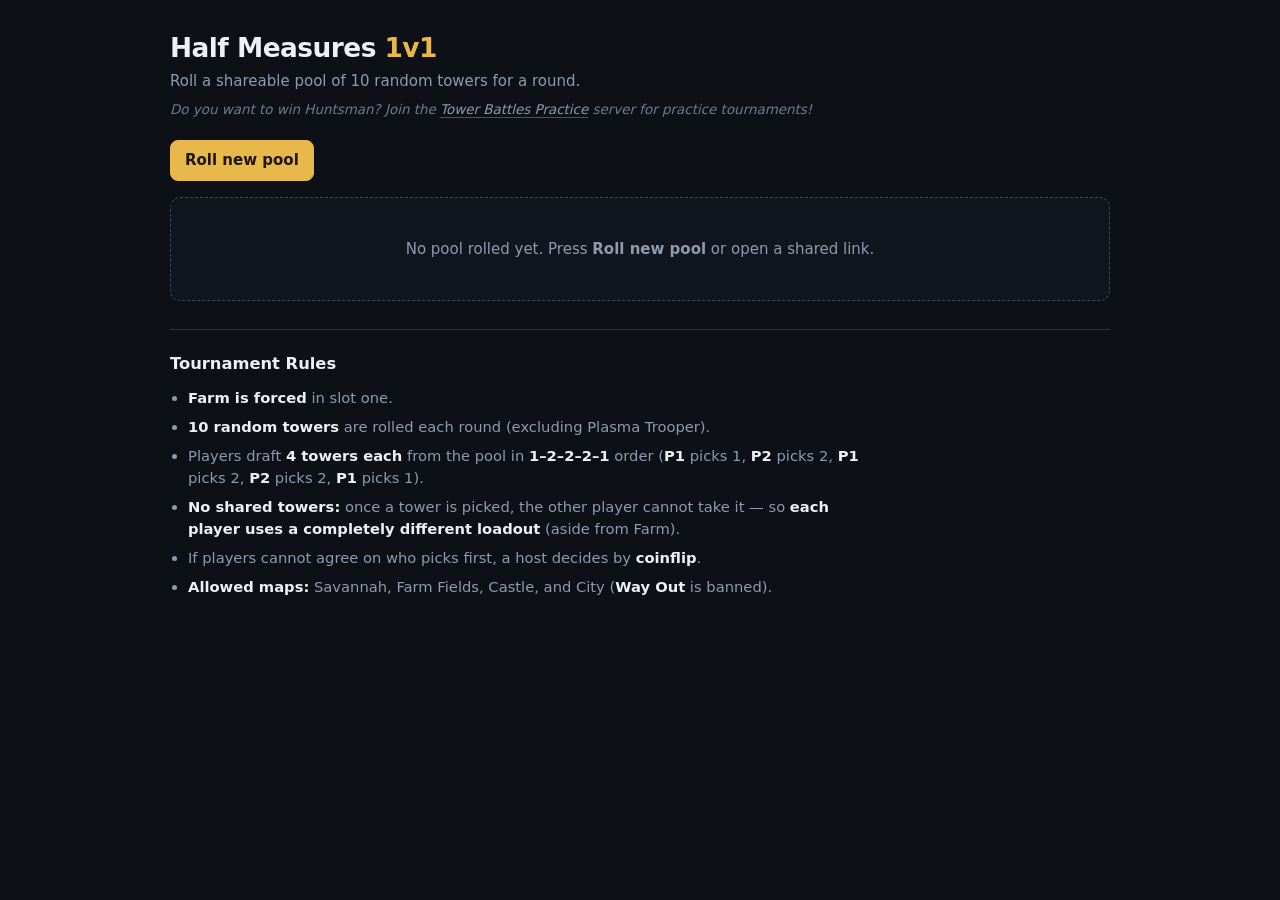
==== commit 36e35b7b: "Add local used-tower toggles, update sponsor line, and simplify rules" ====
--- a/half/index.html
+++ b/half/index.html
@@ -41,13 +41,16 @@
   font:inherit;cursor:pointer;border:1px solid var(--line);
   background:var(--card);color:var(--ink);
   padding:8px 14px;border-radius:8px;
-  transition:background .12s,border-color .12s,transform .08s;
-}
-button:hover{background:var(--card-hover);border-color:var(--line-strong)}
-button:active{transform:translateY(1px)}
+  transition:background .12s,border-color .12s,transform .08s,opacity .12s;
+}
+button:hover:not(:disabled){background:var(--card-hover);border-color:var(--line-strong)}
+button:active:not(:disabled){transform:translateY(1px)}
 button:focus-visible{outline:2px solid var(--accent);outline-offset:2px}
+button:disabled{cursor:default;opacity:.45}
 button.primary{background:var(--accent);border-color:var(--accent);color:#1f1606;font-weight:600}
-button.primary:hover{background:#f0c561;border-color:#f0c561}
+button.primary:hover:not(:disabled){background:#f0c561;border-color:#f0c561}
+button.ghost{background:transparent;padding:4px 10px;font-size:.82rem;color:var(--muted)}
+button.ghost:hover:not(:disabled){color:var(--ink)}
 
 .toolbar{display:flex;flex-wrap:wrap;gap:8px;align-items:center;margin-bottom:16px}
 .toolbar-meta{margin-left:auto;display:flex;align-items:center;gap:10px;flex-wrap:wrap}
@@ -73,10 +76,12 @@
 }
 
 .section-label{
-  display:flex;align-items:baseline;justify-content:space-between;gap:10px;
+  display:flex;align-items:center;justify-content:space-between;gap:10px;
   flex-wrap:wrap;margin-bottom:12px;
 }
 .section-label h2{font-size:1.02rem;font-weight:600;margin:0;letter-spacing:-.01em}
+.label-right{display:flex;align-items:center;gap:10px;flex-wrap:wrap}
+.hint{font-size:.84rem;color:var(--muted)}
 
 .panel{
   background:var(--panel);border:1px solid var(--line);
@@ -85,28 +90,38 @@
 
 .pool{display:grid;grid-template-columns:repeat(5,minmax(0,1fr));gap:10px}
 .tw{
-  display:flex;flex-direction:column;align-items:center;
+  position:relative;display:flex;flex-direction:column;align-items:center;
   justify-content:center;gap:6px;padding:14px 8px 12px;text-align:center;
   min-height:106px;border-radius:9px;
-  background:var(--card);border:1px solid var(--line);
-}
-.tw img{width:48px;height:48px;object-fit:contain;flex:none}
+}
+.tw img{width:48px;height:48px;object-fit:contain;flex:none;transition:opacity .12s,filter .12s}
 .tw .name{font-size:.88rem;font-weight:600;line-height:1.2;overflow-wrap:anywhere}
+.tw .tag{
+  display:none;position:absolute;top:6px;right:6px;
+  font-size:.68rem;font-weight:700;letter-spacing:.03em;text-transform:uppercase;
+  color:var(--muted);background:var(--bg);border:1px solid var(--line);
+  padding:1px 6px;border-radius:4px;
+}
+.tw.used{
+  background:rgba(13,17,23,.45);border-style:dashed;border-color:var(--line);
+  color:var(--muted);
+}
+.tw.used img{opacity:.32;filter:grayscale(.75)}
+.tw.used .name{text-decoration:line-through;opacity:.65}
+.tw.used .tag{display:block}
+.tw.used:hover{background:rgba(28,36,51,.55)}
 
 .rules{margin-top:28px;border-top:1px solid var(--line);padding-top:22px}
-.rules-grid{display:grid;grid-template-columns:1.15fr 1fr;gap:20px}
-.rules h2{font-size:1.02rem;font-weight:600;margin:0 0 12px}
-.rules h3{font-size:.86rem;font-weight:650;text-transform:uppercase;letter-spacing:.04em;color:var(--muted);margin:0 0 8px}
-.rules ul{padding-left:18px;margin:0;color:var(--muted);font-size:.9rem}
-.rules ul ul{margin-top:4px;margin-bottom:4px}
-.rules li{margin-bottom:6px}
+.rules h2{font-size:1.02rem;font-weight:600;margin:0 0 10px}
+.rules ul{padding-left:18px;margin:0;color:var(--muted);font-size:.92rem;max-width:74ch}
+.rules li{margin-bottom:7px}
 .rules b{color:var(--ink);font-weight:600}
 
 @media(max-width:740px){
   .pool{grid-template-columns:repeat(2,minmax(0,1fr));gap:8px}
   .tw{flex-direction:row;justify-content:flex-start;text-align:left;min-height:56px;padding:8px 12px;gap:10px}
   .tw img{width:34px;height:34px}
-  .rules-grid{grid-template-columns:1fr;gap:16px}
+  .tw .tag{top:50%;transform:translateY(-50%);right:8px}
   .toolbar-meta{margin-left:0}
 }
 </style>
@@ -116,7 +131,7 @@
   <header>
     <h1>Half Measures <span class="hl">1v1</span></h1>
     <p class="sub">Roll a shareable pool of 10 random towers for a round.</p>
-    <p class="sponsor"><em>This page is sponsored by <a id="sponsor-link" target="_blank" rel="noopener">Tower Battles Practice</a> — join the server for practice tournaments!</em></p>
+    <p class="sponsor"><em>Do you want to win Huntsman? Join the <a id="sponsor-link" target="_blank" rel="noopener">Tower Battles Practice</a> server for practice tournaments!</em></p>
   </header>
 
   <div class="toolbar">
@@ -134,33 +149,14 @@
 
   <section class="rules">
     <h2>Tournament Rules</h2>
-    <div class="rules-grid">
-      <div>
-        <h3>Towers &amp; Restrictions</h3>
-        <ul>
-          <li><b>Farm is forced</b> and always takes slot one.</li>
-          <li><b>10 random towers</b> are rolled from the obtainable pool (<b>Plasma Trooper</b> and unobtainable Exclusives never appear).</li>
-          <li>Players choose their towers in this order:
-            <ul>
-              <li><b>Player 1</b> picks 1 tower</li>
-              <li><b>Player 2</b> picks 2 towers</li>
-              <li><b>Player 1</b> picks 2 towers</li>
-              <li><b>Player 2</b> picks 2 towers</li>
-              <li><b>Player 1</b> picks 1 tower</li>
-            </ul>
-          </li>
-          <li><b>Once a tower is chosen, it cannot be chosen again by the other player.</b></li>
-          <li>If players cannot agree on who will pick first, a host decides by <b>coinflip</b>.</li>
-        </ul>
-      </div>
-      <div>
-        <h3>Maps</h3>
-        <ul>
-          <li>The allowed maps are <b>Savannah</b>, <b>Farm Fields</b>, <b>Castle</b>, and <b>City</b>.</li>
-          <li><b>Way Out</b> is banned.</li>
-        </ul>
-      </div>
-    </div>
+    <ul>
+      <li><b>Farm is forced</b> in slot one.</li>
+      <li><b>10 random towers</b> are rolled each round (excluding Plasma Trooper).</li>
+      <li>Players draft <b>4 towers each</b> from the pool in <b>1–2–2–2–1</b> order (<b>P1</b> picks 1, <b>P2</b> picks 2, <b>P1</b> picks 2, <b>P2</b> picks 2, <b>P1</b> picks 1).</li>
+      <li><b>No shared towers:</b> once a tower is picked, the other player cannot take it — so <b>each player uses a completely different loadout</b> (aside from Farm).</li>
+      <li>If players cannot agree on who picks first, a host decides by <b>coinflip</b>.</li>
+      <li><b>Allowed maps:</b> Savannah, Farm Fields, Castle, and City (<b>Way Out</b> is banned).</li>
+    </ul>
   </section>
 </div>
 
@@ -230,7 +226,18 @@
 function randomSeed(){ const b = new BigUint64Array(1); crypto.getRandomValues(b); return b[0]; }
 const hex = s => s.toString(16).padStart(16,"0");
 
-let seed = null, sortedPool = null;
+let seed = null, sortedPool = null, used = new Set();
+
+function updateUsedStatus(){
+  const clearBtn = document.getElementById("clearused");
+  if(clearBtn) clearBtn.hidden = used.size === 0;
+  const hint = document.getElementById("poolhint");
+  if(hint){
+    hint.textContent = used.size
+      ? `${used.size}/${POOL_SIZE} marked used (local only — click to toggle)`
+      : "Click towers to mark them as used (local only)";
+  }
+}
 
 function renderPool(){
   const el = document.getElementById("poolwrap");
@@ -241,11 +248,34 @@
   el.innerHTML = `<div class="panel">
     <div class="section-label">
       <h2>Rolled pool (${POOL_SIZE} towers)</h2>
+      <div class="label-right">
+        <span class="hint" id="poolhint"></span>
+        <button type="button" class="ghost" id="clearused" hidden>Clear marks</button>
+      </div>
     </div>
-    <div class="pool">${sortedPool.map(t =>
-      `<div class="tw"><img src="${icon(t)}" alt=""><span class="name">${t}</span></div>`
-    ).join("")}</div>
+    <div class="pool">${sortedPool.map(t => {
+      const on = used.has(t);
+      return `<button type="button" class="tw${on ? " used" : ""}" data-t="${t}" aria-pressed="${on}"><span class="tag">Used</span><img src="${icon(t)}" alt=""><span class="name">${t}</span></button>`;
+    }).join("")}</div>
   </div>`;
+
+  el.querySelectorAll("button[data-t]").forEach(btn => btn.addEventListener("click", () => {
+    const t = btn.dataset.t;
+    if(used.has(t)) used.delete(t); else used.add(t);
+    const on = used.has(t);
+    btn.classList.toggle("used", on);
+    btn.setAttribute("aria-pressed", String(on));
+    updateUsedStatus();
+  }));
+  document.getElementById("clearused").addEventListener("click", () => {
+    used.clear();
+    el.querySelectorAll("button[data-t]").forEach(btn => {
+      btn.classList.remove("used");
+      btn.setAttribute("aria-pressed", "false");
+    });
+    updateUsedStatus();
+  });
+  updateUsedStatus();
 }
 
 function clearFeedback(){
@@ -256,6 +286,7 @@
 function setSeed(s, push){
   seed = s;
   sortedPool = poolFromSeed(s).sort((a,b) => a.localeCompare(b));
+  used = new Set();
   const url = location.pathname + "?r=" + hex(s);
   if(push) history.pushState(null,"",url); else history.replaceState(null,"",url);
   document.getElementById("seedlbl").textContent = hex(s);
@@ -269,6 +300,7 @@
   const s = parseSeed(new URLSearchParams(location.search).get("r"));
   if(s === null){
     seed = sortedPool = null;
+    used = new Set();
     document.getElementById("seedlbl").textContent = "";
     document.getElementById("copy").hidden = true;
     document.getElementById("copypool").hidden = true;
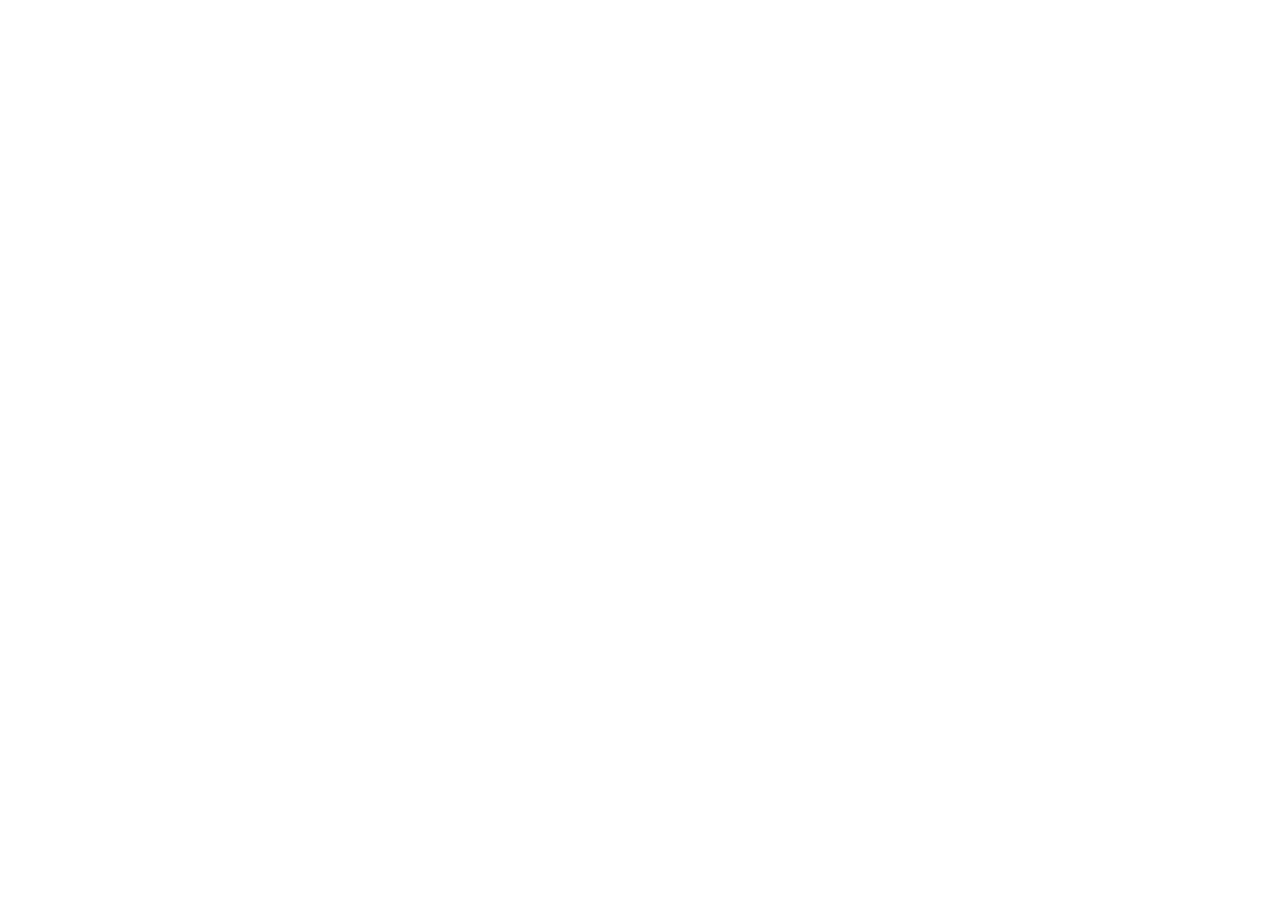
==== commit 60f69619: "Half Measures roller: moved to tbsim.kan181.app/half, which previews each pool in Discord; this page" ====
--- a/half/index.html
+++ b/half/index.html
@@ -4,340 +4,14 @@
 <meta charset="UTF-8">
 <meta name="viewport" content="width=device-width, initial-scale=1.0">
 <title>Half Measures 1v1 — Restriction Roller</title>
-<style>
-:root{
-  --bg:#0d1117;
-  --panel:#151b26;
-  --card:#1c2433;
-  --card-hover:#232d40;
-  --line:#283244;
-  --line-strong:#3a4860;
-  --ink:#edf0f5;
-  --muted:#8f9ab0;
-  --accent:#e8b84b;
-  --ok:#6ed494;
-  --radius:10px;
-}
-*{box-sizing:border-box}
-body{
-  margin:0;
-  background:var(--bg);
-  color:var(--ink);
-  font:15px/1.5 system-ui,-apple-system,"Segoe UI",Roboto,sans-serif;
-  -webkit-font-smoothing:antialiased;
-  padding:0 18px 56px;
-}
-.wrap{max-width:940px;margin:0 auto}
-
-header{padding:32px 0 20px}
-h1{font-size:1.65rem;letter-spacing:-.02em;margin:0;line-height:1.2}
-h1 .hl{color:var(--accent)}
-.sub{color:var(--muted);margin:6px 0 0;max-width:68ch}
-.sponsor{color:#6f7a8e;font-size:.84rem;margin:8px 0 0}
-.sponsor a{color:#8c98ad;text-decoration-color:#485368;text-underline-offset:3px}
-.sponsor a:hover{color:var(--accent);text-decoration-color:var(--accent)}
-
-button{
-  font:inherit;cursor:pointer;border:1px solid var(--line);
-  background:var(--card);color:var(--ink);
-  padding:8px 14px;border-radius:8px;
-  transition:background .12s,border-color .12s,transform .08s,opacity .12s;
-}
-button:hover:not(:disabled){background:var(--card-hover);border-color:var(--line-strong)}
-button:active:not(:disabled){transform:translateY(1px)}
-button:focus-visible{outline:2px solid var(--accent);outline-offset:2px}
-button:disabled{cursor:default;opacity:.45}
-button.primary{background:var(--accent);border-color:var(--accent);color:#1f1606;font-weight:600}
-button.primary:hover:not(:disabled){background:#f0c561;border-color:#f0c561}
-button.ghost{background:transparent;padding:4px 10px;font-size:.82rem;color:var(--muted)}
-button.ghost:hover:not(:disabled){color:var(--ink)}
-
-.toolbar{display:flex;flex-wrap:wrap;gap:8px;align-items:center;margin-bottom:16px}
-.toolbar-meta{margin-left:auto;display:flex;align-items:center;gap:10px;flex-wrap:wrap}
-.copied{color:var(--ok);font-size:.86rem;font-weight:500}
-.seed{
-  font:12.5px/1.2 ui-monospace,SFMono-Regular,Menlo,Consolas,monospace;
-  color:var(--muted);background:var(--panel);border:1px solid var(--line);
-  padding:5px 9px;border-radius:6px;
-}
-.seed:empty{display:none}
-.share{margin:-6px 0 16px;display:none}
-.share.show{display:block}
-.share input{
-  width:100%;font:13.5px/1.4 ui-monospace,SFMono-Regular,Menlo,monospace;
-  background:var(--panel);border:1px solid var(--line-strong);color:var(--ink);
-  padding:9px 11px;border-radius:8px;
-}
-
-.empty{
-  color:var(--muted);padding:40px 24px;
-  border:1px dashed var(--line-strong);border-radius:var(--radius);
-  text-align:center;background:rgba(21,27,38,.5);
-}
-
-.section-label{
-  display:flex;align-items:center;justify-content:space-between;gap:10px;
-  flex-wrap:wrap;margin-bottom:12px;
-}
-.section-label h2{font-size:1.02rem;font-weight:600;margin:0;letter-spacing:-.01em}
-.label-right{display:flex;align-items:center;gap:10px;flex-wrap:wrap}
-.hint{font-size:.84rem;color:var(--muted)}
-
-.panel{
-  background:var(--panel);border:1px solid var(--line);
-  border-radius:var(--radius);padding:16px;
-}
-
-.pool{display:grid;grid-template-columns:repeat(5,minmax(0,1fr));gap:10px}
-.tw{
-  position:relative;display:flex;flex-direction:column;align-items:center;
-  justify-content:center;gap:6px;padding:14px 8px 12px;text-align:center;
-  min-height:106px;border-radius:9px;
-}
-.tw img{width:48px;height:48px;object-fit:contain;flex:none;transition:opacity .12s,filter .12s}
-.tw .name{font-size:.88rem;font-weight:600;line-height:1.2;overflow-wrap:anywhere}
-.tw .tag{
-  display:none;position:absolute;top:6px;right:6px;
-  font-size:.68rem;font-weight:700;letter-spacing:.03em;text-transform:uppercase;
-  color:var(--muted);background:var(--bg);border:1px solid var(--line);
-  padding:1px 6px;border-radius:4px;
-}
-.tw.used{
-  background:rgba(13,17,23,.45);border-style:dashed;border-color:var(--line);
-  color:var(--muted);
-}
-.tw.used img{opacity:.32;filter:grayscale(.75)}
-.tw.used .name{text-decoration:line-through;opacity:.65}
-.tw.used .tag{display:block}
-.tw.used:hover{background:rgba(28,36,51,.55)}
-
-.rules{margin-top:28px;border-top:1px solid var(--line);padding-top:22px}
-.rules h2{font-size:1.02rem;font-weight:600;margin:0 0 10px}
-.rules ul{padding-left:18px;margin:0;color:var(--muted);font-size:.92rem;max-width:74ch}
-.rules li{margin-bottom:7px}
-.rules b{color:var(--ink);font-weight:600}
-
-@media(max-width:740px){
-  .pool{grid-template-columns:repeat(2,minmax(0,1fr));gap:8px}
-  .tw{flex-direction:row;justify-content:flex-start;text-align:left;min-height:56px;padding:8px 12px;gap:10px}
-  .tw img{width:34px;height:34px}
-  .tw .tag{top:50%;transform:translateY(-50%);right:8px}
-  .toolbar-meta{margin-left:0}
-}
-</style>
+<!-- The roller moved to the simulator's site, which shows each pool in its
+     Discord link preview. A pool's link (?r=...) keeps its pool there. -->
+<link rel="canonical" href="https://tbsim.kan181.app/half">
+<meta property="og:title" content="Half Measures 1v1 — Restriction Roller">
+<meta property="og:description" content="The roller moved to tbsim.kan181.app/half.">
+<script>location.replace("https://tbsim.kan181.app/half" + (/^\?r=[0-9a-fA-F]{16}$/.test(location.search) ? location.search : ""));</script>
 </head>
-<body>
-<div class="wrap">
-  <header>
-    <h1>Half Measures <span class="hl">1v1</span></h1>
-    <p class="sub">Roll a shareable pool of 10 random towers for a round.</p>
-    <p class="sponsor"><em>Do you want to win Huntsman? Join the <a id="sponsor-link" target="_blank" rel="noopener">Tower Battles Practice</a> server for practice tournaments!</em></p>
-  </header>
-
-  <div class="toolbar">
-    <button type="button" class="primary" id="roll">Roll new pool</button>
-    <button type="button" id="copy" hidden>Copy URL</button>
-    <button type="button" id="copypool" hidden>Copy pool</button>
-    <div class="toolbar-meta">
-      <span class="copied" id="copied"></span>
-      <span class="seed" id="seedlbl"></span>
-    </div>
-  </div>
-  <div class="share" id="share"><input id="shareurl" type="text" readonly spellcheck="false"></div>
-
-  <div id="poolwrap"></div>
-
-  <section class="rules">
-    <h2>Tournament Rules</h2>
-    <ul>
-      <li><b>Farm is forced</b> in slot one.</li>
-      <li><b>10 random towers</b> are rolled each round (excluding Plasma Trooper).</li>
-      <li>Players draft <b>4 towers each</b> from the pool in <b>1–2–2–2–1</b> order (<b>P1</b> picks 1, <b>P2</b> picks 2, <b>P1</b> picks 2, <b>P2</b> picks 2, <b>P1</b> picks 1).</li>
-      <li><b>No shared towers:</b> once a tower is picked, the other player cannot take it — so <b>each player uses a completely different loadout</b> (aside from Farm).</li>
-      <li>If players cannot agree on who picks first, a host decides by <b>coinflip</b>.</li>
-      <li><b>Allowed maps:</b> Savannah, Farm Fields, Castle, and City (<b>Way Out</b> is banned).</li>
-    </ul>
-  </section>
-</div>
-
-<script>
-/*
-  URL format: ?r=<16 hex chars> (64-bit seed). The 10-tower pool is drawn from a ChaCha20
-  keystream (RFC 8439 block function) keyed by the seed, so the URL cannot be edited
-  to produce arbitrary pools.
-
-  To reproduce externally (e.g. Python):
-    key   = 8 little-endian u32 words: [seed & 0xFFFFFFFF, seed >> 32, 0, 0, 0, 0, 0, 0]
-    nonce = [0, 0, 0]; block counter starts at 0 and increments per block
-    next(): take the next u32 word of ChaCha20 block output (16 words per block,
-            in order), generating a new block when the current one is exhausted
-    uniform(n): lim = floor(2^32 / n) * n; draw w = next() until w < lim; return w % n
-    pool = CANDIDATES (alphabetical, below) copied
-    for i in 0..9: j = i + uniform(len(pool) - i); swap pool[i], pool[j]
-    rolled = pool[0:10]
-    Check: seed 0123456789abcdef gives Scout, Mercenary, Phaser, Barracks, Zed,
-      Soldier, Railgunner, Enforcer, Mortar, Fragger (in draw order).
-*/
-const sponsorLink = document.getElementById("sponsor-link");
-sponsorLink.href = ["https:", "", ["dis", "cord.gg"].join(""), ["Ze7f", "wbr3CF"].join("")].join("/");
-
-const CANDIDATES = ["Anarchist","Aviator","Barracks","Commander","Commando","Cryo-Gunner","DJ",
-  "Enforcer","Flamethrower","Fragger","Golden Commando","Golden Scout","Graveyard","Hallowboomer",
-  "Marksman","Mercenary","Mortar","Patrioteer","Patrol","Phaser","Railgunner","Scout",
-  "Shotgunner","Sniper","Soldier","Tuber","Tweeter","Zed"];
-const POOL_SIZE = 10;
-const icon = n => "icons/" + n.replace(/[ -]/g,"_") + ".png";
-
-const rotl = (x,n) => ((x << n) | (x >>> (32-n))) >>> 0;
-function qr(s,a,b,c,d){
-  s[a]=(s[a]+s[b])>>>0; s[d]=rotl(s[d]^s[a],16);
-  s[c]=(s[c]+s[d])>>>0; s[b]=rotl(s[b]^s[c],12);
-  s[a]=(s[a]+s[b])>>>0; s[d]=rotl(s[d]^s[a],8);
-  s[c]=(s[c]+s[d])>>>0; s[b]=rotl(s[b]^s[c],7);
-}
-function chachaBlock(key, counter, nonce){
-  const st = [0x61707865,0x3320646e,0x79622d32,0x6b206574, ...key, counter, ...nonce];
-  const w = st.slice();
-  for(let i=0;i<10;i++){
-    qr(w,0,4,8,12); qr(w,1,5,9,13); qr(w,2,6,10,14); qr(w,3,7,11,15);
-    qr(w,0,5,10,15); qr(w,1,6,11,12); qr(w,2,7,8,13); qr(w,3,4,9,14);
-  }
-  return w.map((x,i)=>(x+st[i])>>>0);
-}
-function chachaStream(seed){
-  const key = [Number(seed & 0xFFFFFFFFn), Number(seed >> 32n), 0,0,0,0,0,0];
-  let words = [], counter = 0;
-  const next = () => { if(!words.length){ words = chachaBlock(key, counter++, [0,0,0]); } return words.shift(); };
-  return function uniform(n){
-    const lim = Math.floor(4294967296 / n) * n;
-    for(;;){ const w = next(); if(w < lim) return w % n; }
-  };
-}
-function poolFromSeed(seed){
-  const uniform = chachaStream(seed);
-  const pool = CANDIDATES.slice();
-  for(let i=0;i<POOL_SIZE;i++){
-    const j = i + uniform(pool.length - i);
-    [pool[i],pool[j]] = [pool[j],pool[i]];
-  }
-  return pool.slice(0, POOL_SIZE);
-}
-function parseSeed(s){ return /^[0-9a-f]{16}$/i.test(s||"") ? BigInt("0x"+s) : null; }
-function randomSeed(){ const b = new BigUint64Array(1); crypto.getRandomValues(b); return b[0]; }
-const hex = s => s.toString(16).padStart(16,"0");
-
-let seed = null, sortedPool = null, used = new Set();
-
-function updateUsedStatus(){
-  const clearBtn = document.getElementById("clearused");
-  if(clearBtn) clearBtn.hidden = used.size === 0;
-  const hint = document.getElementById("poolhint");
-  if(hint){
-    hint.textContent = used.size
-      ? `${used.size}/${POOL_SIZE} marked used (local only — click to toggle)`
-      : "Click towers to mark them as used (local only)";
-  }
-}
-
-function renderPool(){
-  const el = document.getElementById("poolwrap");
-  if(!sortedPool){
-    el.innerHTML = '<div class="empty">No pool rolled yet. Press <b>Roll new pool</b> or open a shared link.</div>';
-    return;
-  }
-  el.innerHTML = `<div class="panel">
-    <div class="section-label">
-      <h2>Rolled pool (${POOL_SIZE} towers)</h2>
-      <div class="label-right">
-        <span class="hint" id="poolhint"></span>
-        <button type="button" class="ghost" id="clearused" hidden>Clear marks</button>
-      </div>
-    </div>
-    <div class="pool">${sortedPool.map(t => {
-      const on = used.has(t);
-      return `<button type="button" class="tw${on ? " used" : ""}" data-t="${t}" aria-pressed="${on}"><span class="tag">Used</span><img src="${icon(t)}" alt=""><span class="name">${t}</span></button>`;
-    }).join("")}</div>
-  </div>`;
-
-  el.querySelectorAll("button[data-t]").forEach(btn => btn.addEventListener("click", () => {
-    const t = btn.dataset.t;
-    if(used.has(t)) used.delete(t); else used.add(t);
-    const on = used.has(t);
-    btn.classList.toggle("used", on);
-    btn.setAttribute("aria-pressed", String(on));
-    updateUsedStatus();
-  }));
-  document.getElementById("clearused").addEventListener("click", () => {
-    used.clear();
-    el.querySelectorAll("button[data-t]").forEach(btn => {
-      btn.classList.remove("used");
-      btn.setAttribute("aria-pressed", "false");
-    });
-    updateUsedStatus();
-  });
-  updateUsedStatus();
-}
-
-function clearFeedback(){
-  document.getElementById("copied").textContent = "";
-  document.getElementById("share").classList.remove("show");
-}
-
-function setSeed(s, push){
-  seed = s;
-  sortedPool = poolFromSeed(s).sort((a,b) => a.localeCompare(b));
-  used = new Set();
-  const url = location.pathname + "?r=" + hex(s);
-  if(push) history.pushState(null,"",url); else history.replaceState(null,"",url);
-  document.getElementById("seedlbl").textContent = hex(s);
-  document.getElementById("copy").hidden = false;
-  document.getElementById("copypool").hidden = false;
-  clearFeedback();
-  renderPool();
-}
-
-function loadFromUrl(){
-  const s = parseSeed(new URLSearchParams(location.search).get("r"));
-  if(s === null){
-    seed = sortedPool = null;
-    used = new Set();
-    document.getElementById("seedlbl").textContent = "";
-    document.getElementById("copy").hidden = true;
-    document.getElementById("copypool").hidden = true;
-    clearFeedback();
-    renderPool();
-  } else {
-    setSeed(s, false);
-  }
-}
-
-async function copyText(text, label){
-  try{
-    await navigator.clipboard.writeText(text);
-    document.getElementById("copied").textContent = label;
-    document.getElementById("share").classList.remove("show");
-  } catch(e){
-    const sh = document.getElementById("share");
-    sh.classList.add("show");
-    const inp = document.getElementById("shareurl");
-    inp.value = text;
-    inp.focus();
-    inp.select();
-  }
-}
-
-document.getElementById("roll").addEventListener("click", () => setSeed(randomSeed(), true));
-document.getElementById("copy").addEventListener("click", () => {
-  if(seed === null) return;
-  const base = location.origin === "null" ? location.href.split("?")[0] : location.origin + location.pathname;
-  copyText(base + "?r=" + hex(seed), "URL copied!");
-});
-document.getElementById("copypool").addEventListener("click", () => {
-  if(!sortedPool) return;
-  copyText(sortedPool.join(", "), "Pool copied!");
-});
-window.addEventListener("popstate", loadFromUrl);
-loadFromUrl();
-</script>
+<body style="background:#0d1117;color:#edf0f5;font:15px/1.5 system-ui,sans-serif;padding:32px">
+<p>The Half Measures roller moved to <a style="color:#e8b84b" href="https://tbsim.kan181.app/half">tbsim.kan181.app/half</a>.</p>
 </body>
 </html>
